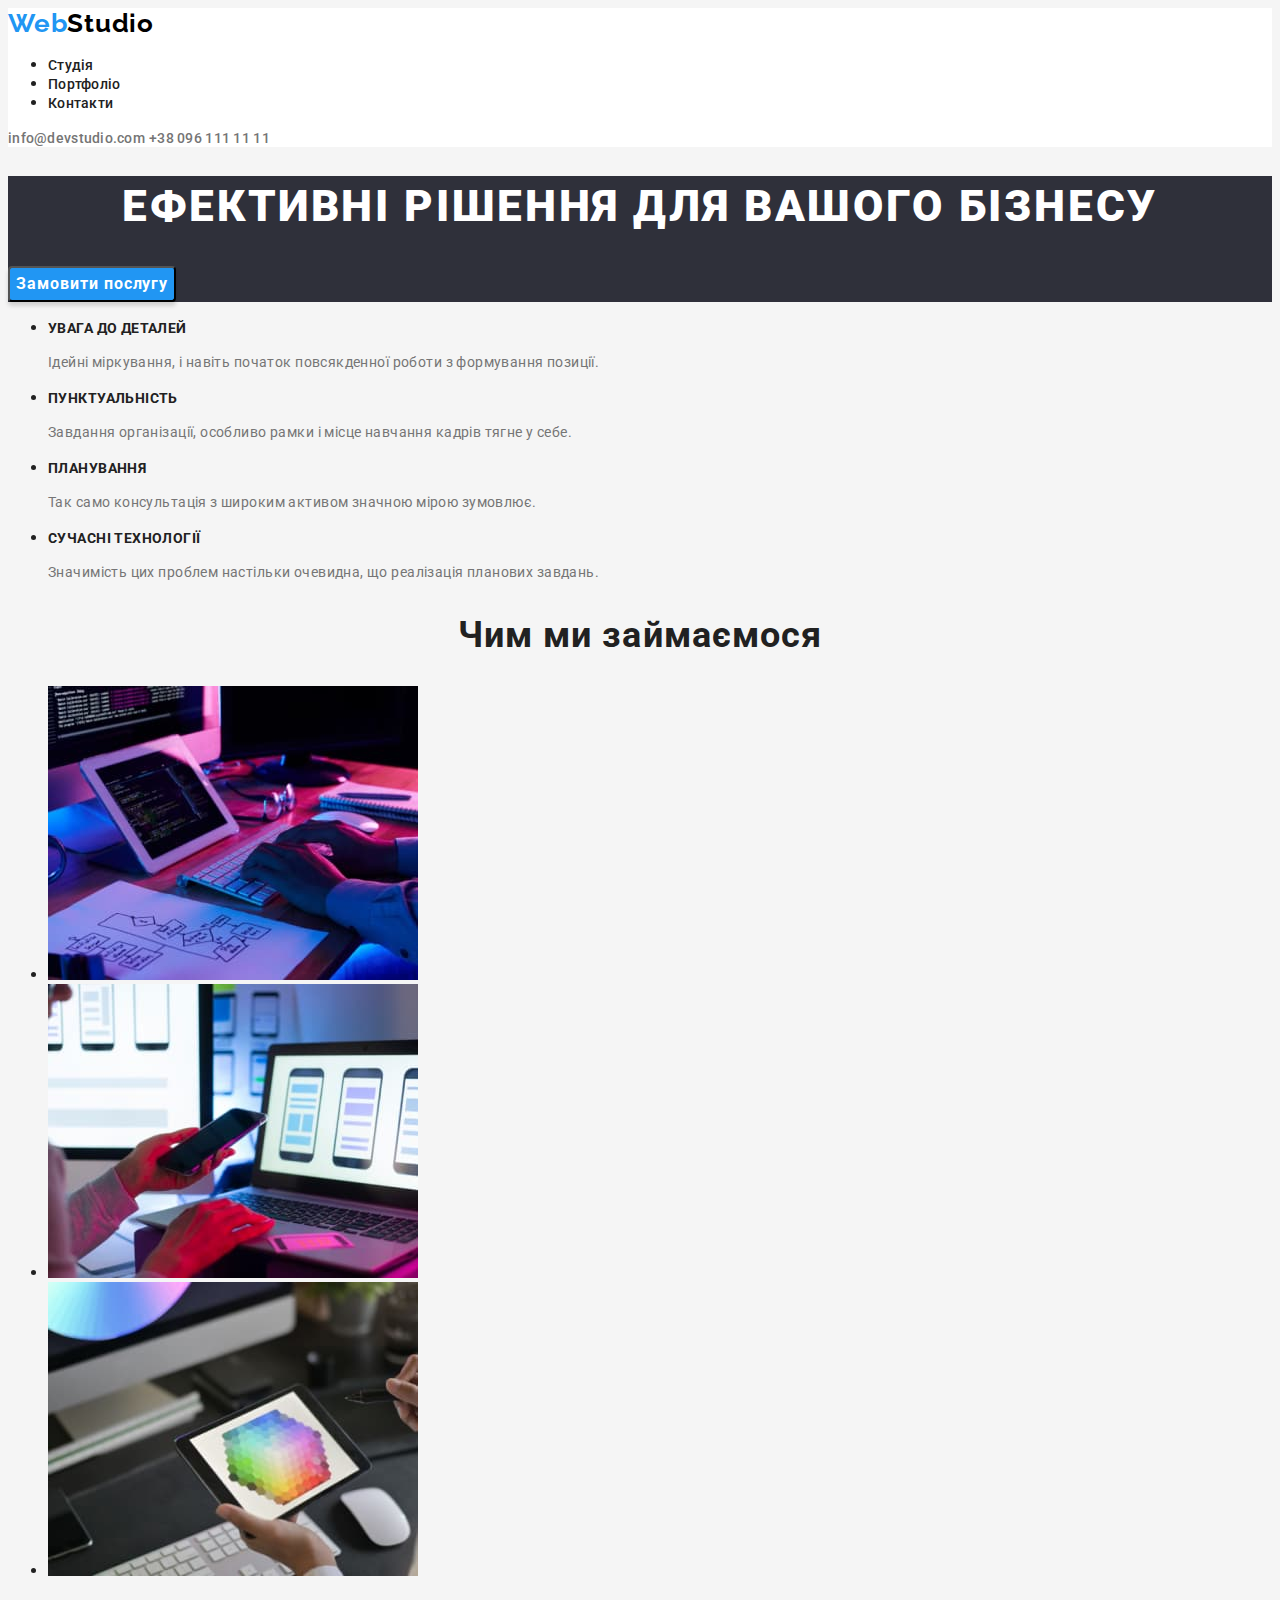
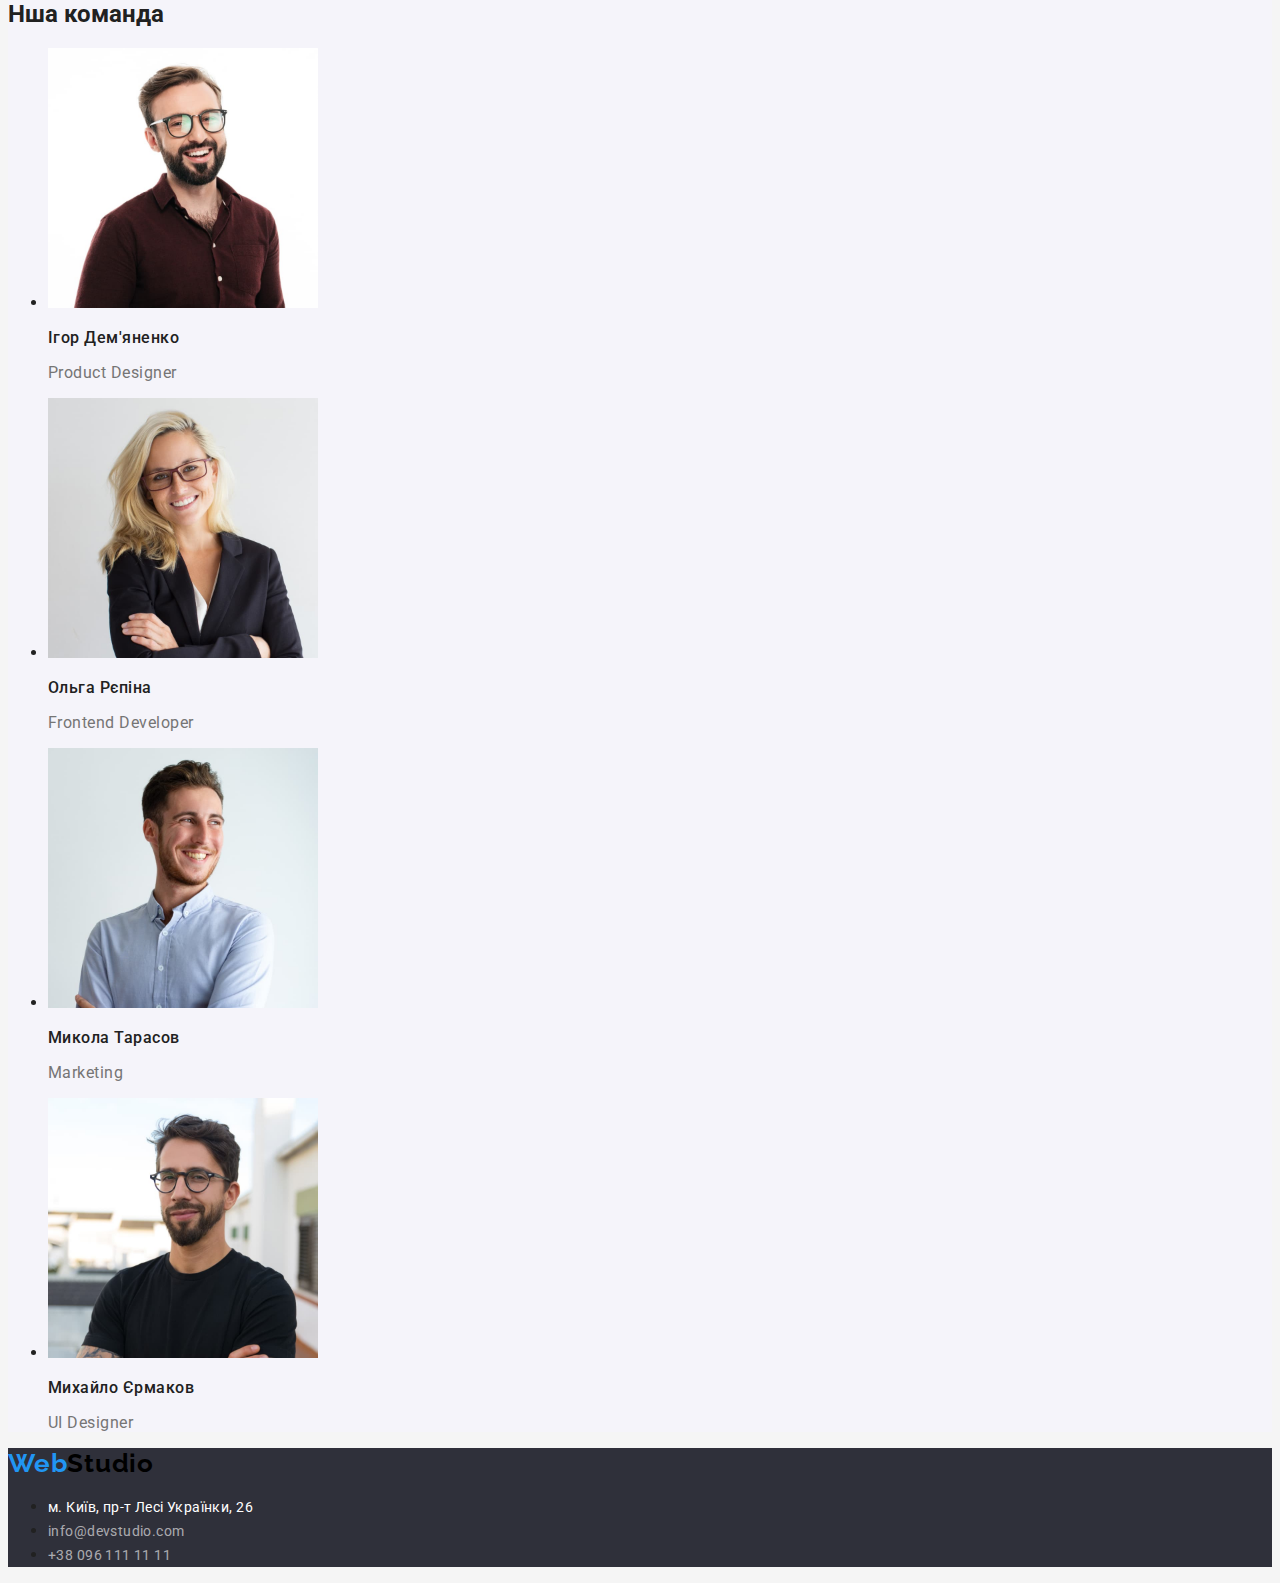
==== index.html @ 6f3c701b "HW$2" ====
<!DOCTYPE html>
<html lang="uk">

<head>
    <meta charset="UTF-8">
    <meta http-equiv="X-UA-Compatible" content="IE=edge">
    <meta name="viewport" content="width=device-width, initial-scale=1.0">
    <link rel="stylesheet" href="/styles/styles.css">
    <link rel="preconnect" href="https://fonts.googleapis.com">
    <link rel="preconnect" href="https://fonts.gstatic.com" crossorigin>
    <link
        href="https://fonts.googleapis.com/css2?family=Raleway:wght@700&family=Roboto:wght@400;500;700;900&display=swap"
        rel="stylesheet">

    <title>Студія</title>

</head>

<body>

    <!--Верхушка сайта-->
    <header>
        <a class="site-logo" href="/"> <span class="logo-web">Web</span>Studio</a>

        <!--Навигация на другие страницы-->
        <nav>
            <ul class="site-nav">
                <li><a href="/index.html" class="link">Студія</a></li>
                <li><a href="/portfolio.html" class="link">Портфоліо</a></li>
                <li><a href="/" class="link">Контакти</a></li>

            </ul>

        </nav>

        <!--Контакты-->
        <div class="site-contacts">
            <a href="mailto:info@devstudio.com" class="contacts"> info@devstudio.com</a>
            <a href="tel:+380961111111" class="contacts">+38 096 111 11 11</a>
        </div>



    </header>

    <!--Основная часть сайта-->
    <main>

        <!--Главная кнопка-->
        <section class="main-button">
            <h1 class="text">Ефективні рішення для вашого бізнесу</h1>
            <button type="button"> <span class="button-text">Замовити послугу</span></button>

        </section>

        <!--Преимущества-->
        <section class="plus">
            <ul>
                <li>
                    <h3 class="list-tittle">УВАГА ДО ДЕТАЛЕЙ</h3>
                    <p class="discription">Ідейні міркування, і навіть початок повсякденної роботи з формування позиції.
                    </p>
                </li>
                <li>
                    <h3 class="list-tittle">ПУНКТУАЛЬНІСТЬ</h3>
                    <p class="discription">Завдання організації, особливо рамки і місце навчання кадрів тягне у себе.
                    </p>
                </li>
                <li>
                    <h3 class="list-tittle">ПЛАНУВАННЯ</h3>
                    <p class="discription">Так само консультація з широким активом значною мірою зумовлює.</p>

                </li>
                <li>
                    <h3 class="list-tittle">СУЧАСНІ ТЕХНОЛОГІЇ</h3>
                    <p class="discription">Значимість цих проблем настільки очевидна, що реалізація планових завдань.
                    </p>
                </li>
            </ul>
        </section>


        <!--Род дейтельности-->
        <section class="mission">
            <h2 class="mission-tittle">Чим ми займаємося</h2>

            <ul>
                <li>
                    <img src="image/keyboard.jpg" alt="Десктопні додатки" width="370" height="294">
                </li>
                <li>
                    <img src="image/phone.jpg" alt="Мобілні додатки" width="370" height="294">
                </li>
                <li>
                    <img src="image/ipad.jpg" alt="Дизайнерські рішення" width="370" height="294">
                </li>
            </ul>

        </section>

        <!--Наша команда-->
        <section class="team">
            <h2>Нша команда</h2>
            <ul>
                <li>
                    <img src="image/imgigor.jpg" alt="фото" width="270" height="260">
                    <h3 class="team-name">Ігор Дем'яненко</h3>
                    <p class="team-job">Product Designer</p>
                </li>
                <li>
                    <img src="image/imgolga.jpg" alt="фото" width="270" height="260">
                    <h3 class="team-name">Ольга Рєпіна</h3>
                    <p class="team-job">Frontend Developer</p>
                </li>
                <li>
                    <img src="image/imgmikola.jpg" alt="фото" width="270" height="260">
                    <h3 class="team-name">Микола Тарасов</h3>
                    <p class="team-job">Marketing</p>
                </li>
                <li>
                    <img src="image/imgmisha.jpg" alt="фото" width="270" height="260">
                    <h3 class="team-name">Михайло Єрмаков</h3>
                    <p class="team-job">UI Designer</p>
                </li>

            </ul>


        </section>

    </main>

    <!--Попка сайта-->
    <footer class="footer">
        <a class="site-logo" href="/"> <span class="logo-web">Web</span>Studio</a>

        <address>
            <ul>
                <li>
                    <a href="https://goo.gl/maps/LkYmeQknonZ3vXYK6" target="_blank" rel="noopener noreferrer"
                        class="map">м. Київ,
                        пр-т Лесі Українки, 26</a>
                </li>
                <li><a href="mailto:info@devstudio.com" class="footer-contacts">info@devstudio.com</a></li>
                <li><a href="tel:+380961111111" class="footer-contacts">+38 096 111 11 11</a></li>
            </ul>
        </address>
    </footer>
</body>

</html>
---- styles/styles.css ----
:root {
    --brand-color: #2196F3
}


/* body */
body{
    font-family: 'Roboto', sans-serif;
    color: #212121;
    background: #F5F5F5;
}


/* header */
header{
    background: #FFFFFF;
    
}
.site-logo{
    font-family: 'Raleway';
        font-style: normal;
        font-weight: 700;
        font-size: 26px;
        line-height: 31px;
        color: #000000;
        /* identical to box height */
    
        letter-spacing: 0.03em;
        text-decoration: none
        
}
.logo-web{
    color: var(--brand-color);

}

.site-nav .link{

    font-family: 'Roboto';
    font-style: normal;
    font-weight: 500;
    font-size: 14px;
    line-height: 16px;
    letter-spacing: 0.02em;

    color: #212121;
    text-decoration: none
}
.site-nav .link:hover,
.site-nav .link:focus{
    color: var(--brand-color);
    cursor: pointer;

}

.site-contacts .contacts{
    font-family: 'Roboto';
        font-style: normal;
        font-weight: 500;
        font-size: 14px;
        line-height: 16px;
        letter-spacing: 0.02em;
    
        color: #757575;
        text-decoration: none
}

.site-contacts .contacts:hover,
.site-contacts .contacts:focus{
    color: var(--brand-color);
    cursor: pointer;
}
    
/* Main */

/* Главная кнопка */
.main-button {
    
    
    background: #2F303A;

}
.main-button .text{


    font-family: 'Roboto';
    font-style: normal;
    font-weight: 900;
    font-size: 44px;
    line-height: 60px;

    text-align: center;
    letter-spacing: 0.06em;
    text-transform: uppercase;

    color: #FFFFFF;
}

.main-button > button{
    background: var(--brand-color);
        box-shadow: 0px 4px 4px rgba(0, 0, 0, 0.15);
        border-radius: 4px;
}
.main-button .button-text{
font-family: 'Roboto';
    font-style: normal;
    font-weight: 700;
    font-size: 16px;
    line-height: 30px;
    /* identical to box height, or 188% */

    display: flex;
    align-items: center;
    text-align: center;
    letter-spacing: 0.06em;

    color: #FFFFFF;
}

/* Преимущества */

.list-tittle{
    font-family: 'Roboto';
        font-style: normal;
        font-weight: 700;
        font-size: 14px;
        line-height: 16px;
        letter-spacing: 0.03em;
        text-transform: uppercase;
    
        color: #212121;
}
    
 .plus .discription{
    font-family: 'Roboto';
        font-style: normal;
        font-weight: 400;
        font-size: 14px;
        line-height: 24px;
        /* or 171% */
    
        letter-spacing: 0.03em;
    
        color: #757575;
}
       
/* Род дейтельности */
.mission-tittle{
    font-family: 'Roboto';
        font-style: normal;
        font-weight: 700;
        font-size: 36px;
        line-height: 42px;
        text-align: center;
        letter-spacing: 0.03em;
    
        color: #212121;
}

/* Наша команда */
.team{
    background: #F5F4FA;
}

.team-name{
    font-family: 'Roboto';
    font-style: normal;
    font-weight: 500;
    font-size: 16px;
    line-height: 19px;
        
    letter-spacing: 0.03em;
    
    color: #212121;
}

.team-job{
font-family: 'Roboto';
    font-style: normal;
    font-weight: 400;
    font-size: 16px;
    line-height: 19px;
    /* identical to box height */

   
    letter-spacing: 0.03em;

    color: #757575;
}

/* Попка сайта */

.footer{
    background: #2F303A;
}

.map {
    font-family: 'Roboto';
        font-style: normal;
        font-weight: 400;
        font-size: 14px;
        line-height: 24px;
        /* or 171% */
    
        letter-spacing: 0.03em;
    
        color: #FFFFFF;
        text-decoration: none
}

.footer-contacts{
    font-family: 'Roboto';
        font-style: normal;
        font-weight: 400;
        font-size: 14px;
        line-height: 24px;
        /* or 171% */
    
        letter-spacing: 0.03em;
    
        color: rgba(255, 255, 255, 0.6);
        text-decoration: none
}

.map:hover
.footer-contacts:hover{
    cursor: pointer;
}
/* Portfolio Main */

.filter button{
background: #F5F4FA;

}

.filter button:hover,
.filter button:focus{
    background: var(--brand-color);
    cursor: pointer;
}
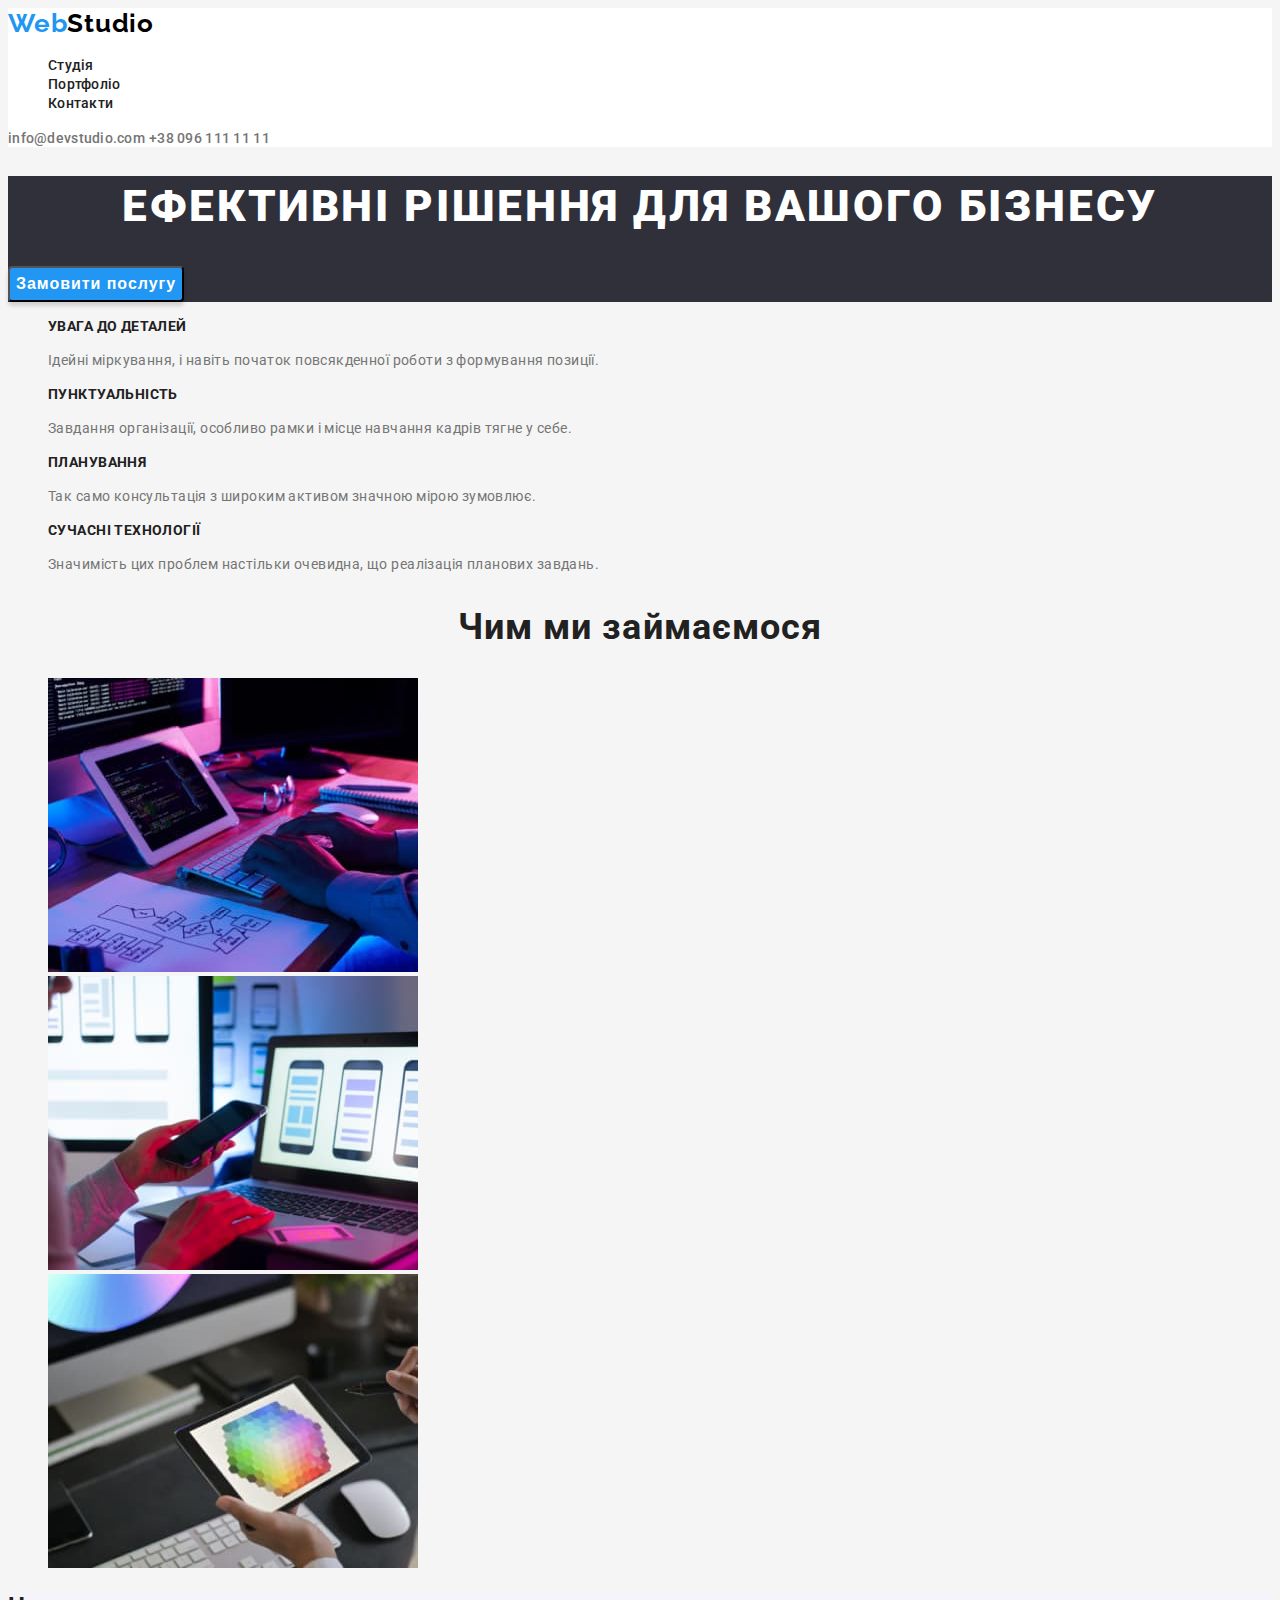
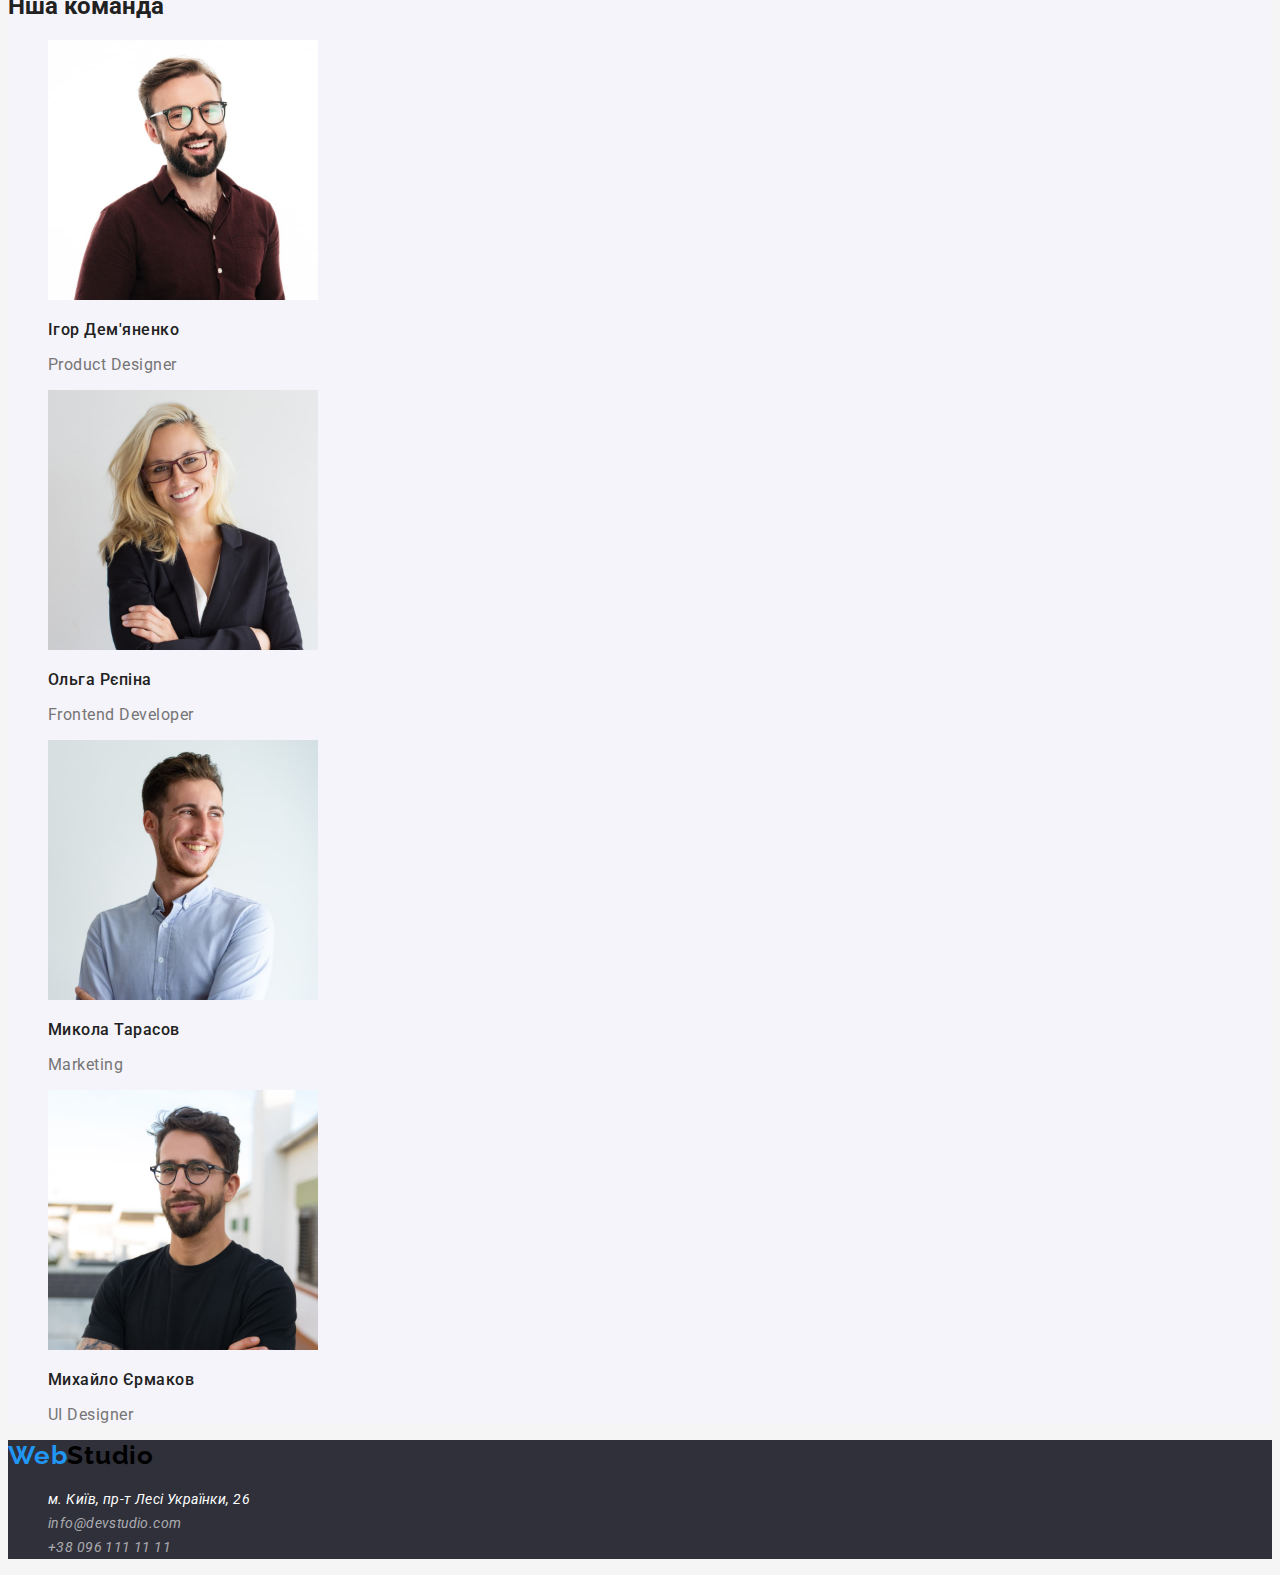
==== commit 07695d41: "Correct mistakes" ====
--- a/index.html
+++ b/index.html
@@ -5,7 +5,6 @@
     <meta charset="UTF-8">
     <meta http-equiv="X-UA-Compatible" content="IE=edge">
     <meta name="viewport" content="width=device-width, initial-scale=1.0">
-    <link rel="stylesheet" href="/styles/styles.css">
     <link rel="preconnect" href="https://fonts.googleapis.com">
     <link rel="preconnect" href="https://fonts.gstatic.com" crossorigin>
     <link
@@ -14,19 +13,21 @@
 
     <title>Студія</title>
 
+    <link rel="stylesheet" href="styles/styles.css">
+
 </head>
 
 <body>
 
     <!--Верхушка сайта-->
     <header>
-        <a class="site-logo" href="/"> <span class="logo-web">Web</span>Studio</a>
+        <a class="site-logo" href="index.html"> <span class="logo-web">Web</span>Studio</a>
 
         <!--Навигация на другие страницы-->
         <nav>
             <ul class="site-nav">
-                <li><a href="/index.html" class="link">Студія</a></li>
-                <li><a href="/portfolio.html" class="link">Портфоліо</a></li>
+                <li><a href="index.html" class="link">Студія</a></li>
+                <li><a href="portfolio.html" class="link">Портфоліо</a></li>
                 <li><a href="/" class="link">Контакти</a></li>
 
             </ul>
@@ -132,7 +133,7 @@
 
     <!--Попка сайта-->
     <footer class="footer">
-        <a class="site-logo" href="/"> <span class="logo-web">Web</span>Studio</a>
+        <a class="site-logo" href="index.html"> <span class="logo-web">Web</span>Studio</a>
 
         <address>
             <ul>
@@ -146,6 +147,7 @@
             </ul>
         </address>
     </footer>
+
 </body>
 
 </html>--- a/styles/styles.css
+++ b/styles/styles.css
@@ -8,6 +8,10 @@
     font-family: 'Roboto', sans-serif;
     color: #212121;
     background: #F5F5F5;
+}
+
+ul{
+    list-style: none;
 }
 
 
@@ -36,8 +40,6 @@
 
 .site-nav .link{
 
-    font-family: 'Roboto';
-    font-style: normal;
     font-weight: 500;
     font-size: 14px;
     line-height: 16px;
@@ -54,8 +56,7 @@
 }
 
 .site-contacts .contacts{
-    font-family: 'Roboto';
-        font-style: normal;
+    
         font-weight: 500;
         font-size: 14px;
         line-height: 16px;
@@ -68,7 +69,7 @@
 .site-contacts .contacts:hover,
 .site-contacts .contacts:focus{
     color: var(--brand-color);
-    cursor: pointer;
+    
 }
     
 /* Main */
@@ -82,9 +83,6 @@
 }
 .main-button .text{
 
-
-    font-family: 'Roboto';
-    font-style: normal;
     font-weight: 900;
     font-size: 44px;
     line-height: 60px;
@@ -102,8 +100,7 @@
         border-radius: 4px;
 }
 .main-button .button-text{
-font-family: 'Roboto';
-    font-style: normal;
+
     font-weight: 700;
     font-size: 16px;
     line-height: 30px;
@@ -120,8 +117,7 @@
 /* Преимущества */
 
 .list-tittle{
-    font-family: 'Roboto';
-        font-style: normal;
+    
         font-weight: 700;
         font-size: 14px;
         line-height: 16px;
@@ -132,9 +128,7 @@
 }
     
  .plus .discription{
-    font-family: 'Roboto';
-        font-style: normal;
-        font-weight: 400;
+   
         font-size: 14px;
         line-height: 24px;
         /* or 171% */
@@ -146,8 +140,7 @@
        
 /* Род дейтельности */
 .mission-tittle{
-    font-family: 'Roboto';
-        font-style: normal;
+    
         font-weight: 700;
         font-size: 36px;
         line-height: 42px;
@@ -163,8 +156,7 @@
 }
 
 .team-name{
-    font-family: 'Roboto';
-    font-style: normal;
+    
     font-weight: 500;
     font-size: 16px;
     line-height: 19px;
@@ -175,9 +167,7 @@
 }
 
 .team-job{
-font-family: 'Roboto';
-    font-style: normal;
-    font-weight: 400;
+
     font-size: 16px;
     line-height: 19px;
     /* identical to box height */
@@ -195,9 +185,7 @@
 }
 
 .map {
-    font-family: 'Roboto';
-        font-style: normal;
-        font-weight: 400;
+   
         font-size: 14px;
         line-height: 24px;
         /* or 171% */
@@ -209,9 +197,7 @@
 }
 
 .footer-contacts{
-    font-family: 'Roboto';
-        font-style: normal;
-        font-weight: 400;
+   
         font-size: 14px;
         line-height: 24px;
         /* or 171% */
@@ -230,6 +216,9 @@
 
 .filter button{
 background: #F5F4FA;
+font-weight: 500;
+    font-size: 16px;
+    line-height: 26px;
 
 }
 
@@ -237,4 +226,20 @@
 .filter button:focus{
     background: var(--brand-color);
     cursor: pointer;
-}+}
+
+/* Проэкты */
+
+.projects h2{
+    font-weight: 700;
+        font-size: 18px;
+        line-height: 36px;
+        letter-spacing: 0.06em;
+}
+
+.projects p{
+    font-size: 16px;
+        line-height: 30px;
+        letter-spacing: 0.03em;
+        color: #757575;
+}
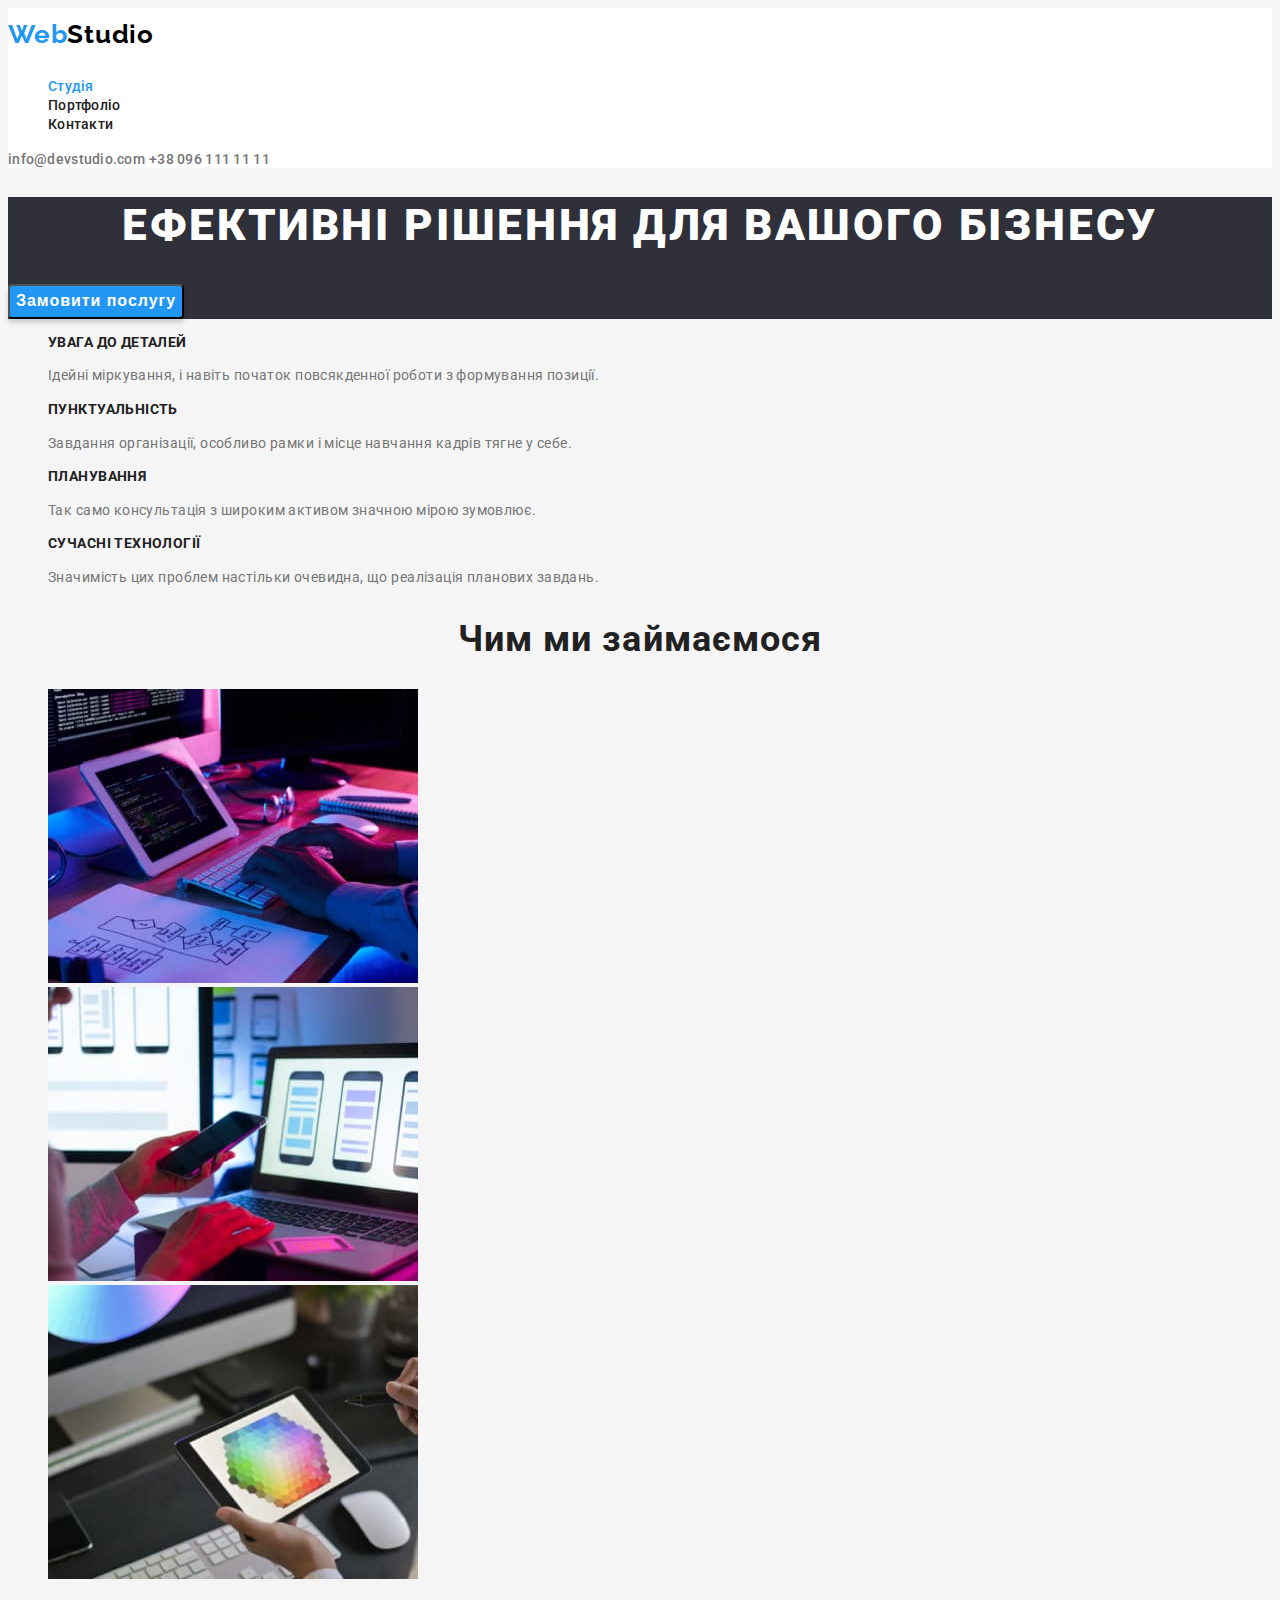
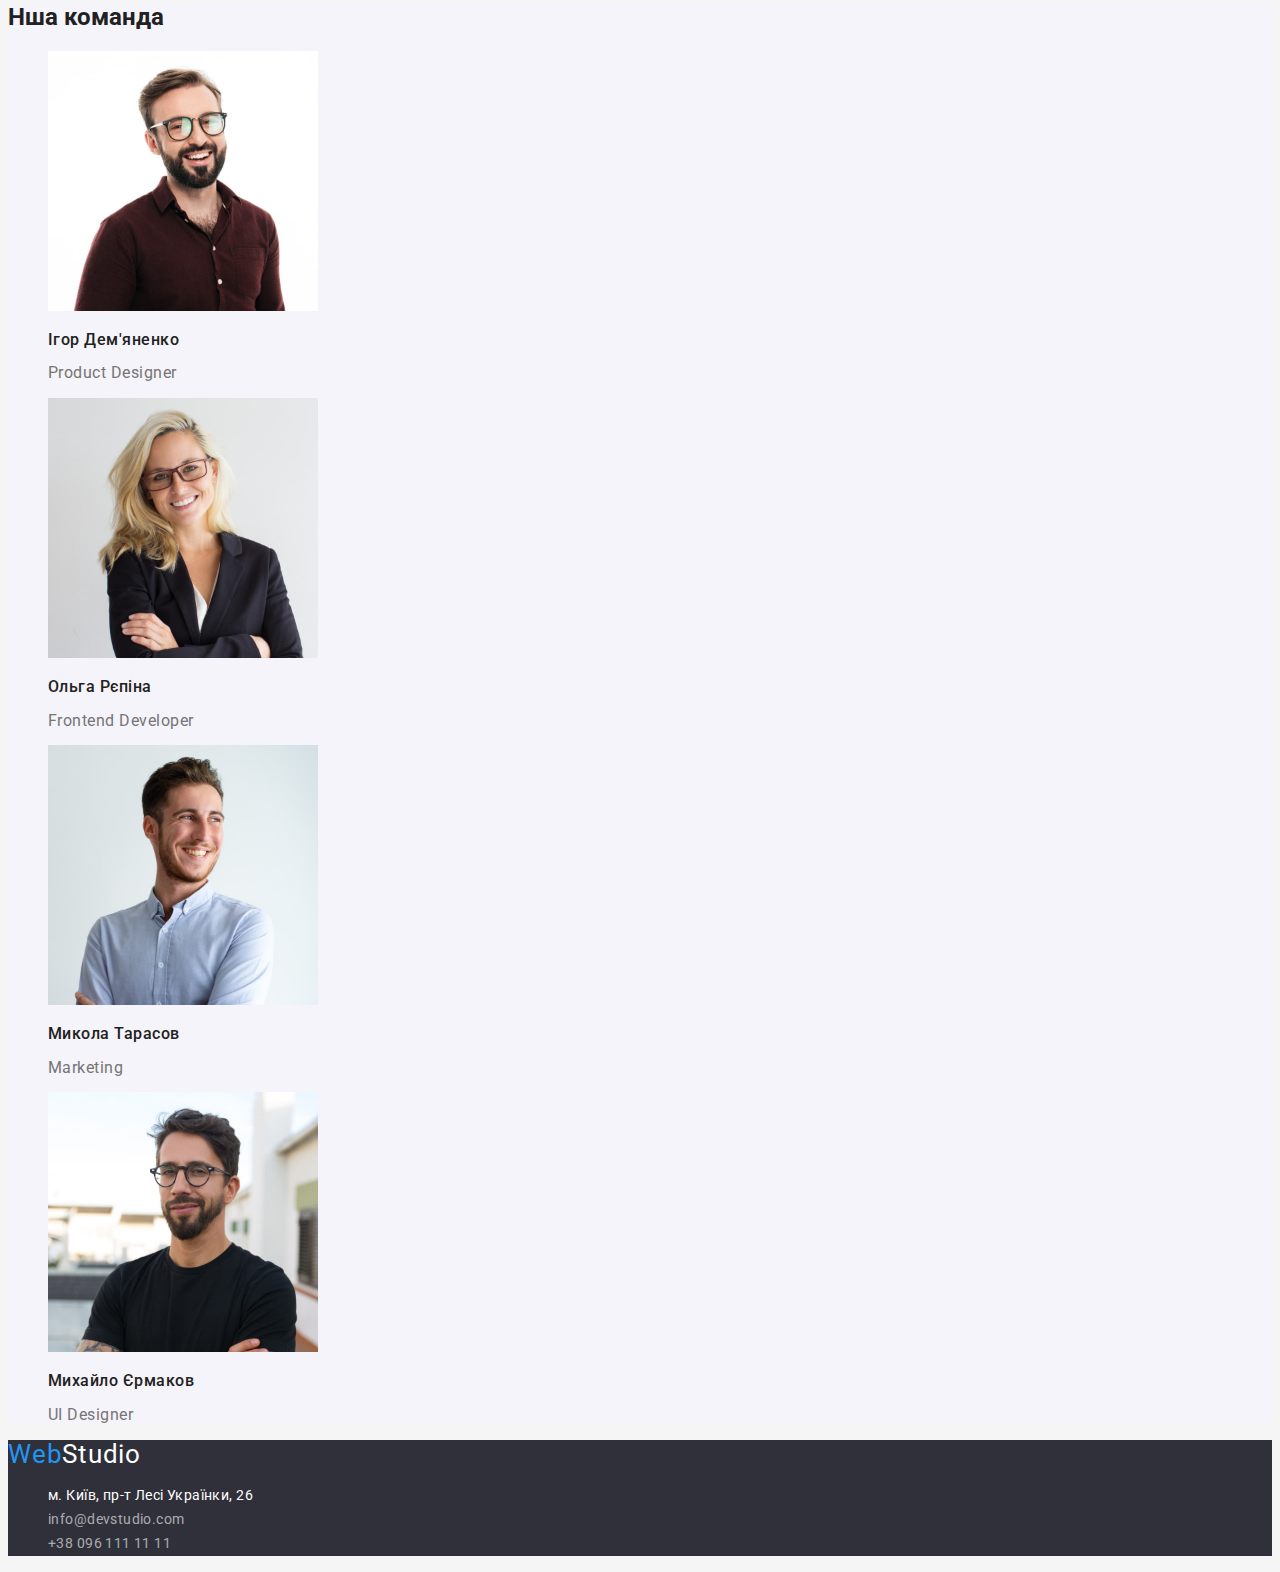
==== commit 16b885f7: "Hope Done" ====
--- a/index.html
+++ b/index.html
@@ -26,7 +26,7 @@
         <!--Навигация на другие страницы-->
         <nav>
             <ul class="site-nav">
-                <li><a href="index.html" class="link">Студія</a></li>
+                <li><a href="index.html" class="link" style="color: #2196F3">Студія</a></li>
                 <li><a href="portfolio.html" class="link">Портфоліо</a></li>
                 <li><a href="/" class="link">Контакти</a></li>
 
@@ -133,7 +133,7 @@
 
     <!--Попка сайта-->
     <footer class="footer">
-        <a class="site-logo" href="index.html"> <span class="logo-web">Web</span>Studio</a>
+        <a class="logo-footer" href="index.html"> <span class="logo-web">Web</span>Studio</a>
 
         <address>
             <ul>
--- a/styles/styles.css
+++ b/styles/styles.css
@@ -1,6 +1,12 @@
 :root {
-    --brand-color: #2196F3
-}
+    --brand-color: #2196F3;
+    --discription: #757575;
+    --dark-font: #2F303A;
+    --white: #FFFFFF;
+    --gray-font: #F5F4FA;
+ 
+}
+
 
 
 /* body */
@@ -17,7 +23,7 @@
 
 /* header */
 header{
-    background: #FFFFFF;
+    background: var(--white);
     
 }
 .site-logo{
@@ -25,9 +31,8 @@
         font-style: normal;
         font-weight: 700;
         font-size: 26px;
-        line-height: 31px;
+        line-height: 2;
         color: #000000;
-        /* identical to box height */
     
         letter-spacing: 0.03em;
         text-decoration: none
@@ -42,9 +47,8 @@
 
     font-weight: 500;
     font-size: 14px;
-    line-height: 16px;
+    line-height: 0.8;
     letter-spacing: 0.02em;
-
     color: #212121;
     text-decoration: none
 }
@@ -59,10 +63,10 @@
     
         font-weight: 500;
         font-size: 14px;
-        line-height: 16px;
+        line-height: 1.1;
         letter-spacing: 0.02em;
     
-        color: #757575;
+        color: var(--discription);
         text-decoration: none
 }
 
@@ -78,20 +82,20 @@
 .main-button {
     
     
-    background: #2F303A;
+    background: var(--dark-font);
 
 }
 .main-button .text{
 
     font-weight: 900;
     font-size: 44px;
-    line-height: 60px;
+    line-height: 1.3;
 
     text-align: center;
     letter-spacing: 0.06em;
     text-transform: uppercase;
 
-    color: #FFFFFF;
+    color: var(--white);
 }
 
 .main-button > button{
@@ -103,15 +107,14 @@
 
     font-weight: 700;
     font-size: 16px;
-    line-height: 30px;
-    /* identical to box height, or 188% */
+    line-height: 1.8;
+
 
     display: flex;
     align-items: center;
     text-align: center;
     letter-spacing: 0.06em;
-
-    color: #FFFFFF;
+    color: var(--white);
 }
 
 /* Преимущества */
@@ -120,22 +123,19 @@
     
         font-weight: 700;
         font-size: 14px;
-        line-height: 16px;
+        line-height: 1.1;
         letter-spacing: 0.03em;
         text-transform: uppercase;
     
-        color: #212121;
+        
 }
     
  .plus .discription{
    
         font-size: 14px;
-        line-height: 24px;
-        /* or 171% */
-    
-        letter-spacing: 0.03em;
-    
-        color: #757575;
+        line-height: 1.7;
+        letter-spacing: 0.03em;
+        color: var(--discription);
 }
        
 /* Род дейтельности */
@@ -143,88 +143,90 @@
     
         font-weight: 700;
         font-size: 36px;
-        line-height: 42px;
+        line-height: 1.1;
         text-align: center;
         letter-spacing: 0.03em;
     
-        color: #212121;
 }
 
 /* Наша команда */
 .team{
-    background: #F5F4FA;
+    background: var(--gray-font);
 }
 
 .team-name{
-    
     font-weight: 500;
     font-size: 16px;
-    line-height: 19px;
-        
+    line-height: 1.1;   
     letter-spacing: 0.03em;
-    
-    color: #212121;
 }
 
 .team-job{
-
-    font-size: 16px;
-    line-height: 19px;
-    /* identical to box height */
-
-   
+    font-size: 16px;
+    line-height: 1.1;
     letter-spacing: 0.03em;
-
-    color: #757575;
+    color: var(--discription);
 }
 
 /* Попка сайта */
+.logo-footer{
+    font-size: 26px;
+    line-height: 1.1;
+    letter-spacing: 0.03em;
+    color: #FFFFFF;
+    text-decoration: none;
+}
 
 .footer{
-    background: #2F303A;
+    background: var(--dark-font);
 }
 
 .map {
    
         font-size: 14px;
-        line-height: 24px;
-        /* or 171% */
-    
-        letter-spacing: 0.03em;
-    
-        color: #FFFFFF;
+        font-style: normal;
+        line-height: 1.7;
+    
+        letter-spacing: 0.03em;
+    
+        color: var(--white);
         text-decoration: none
 }
 
 .footer-contacts{
    
         font-size: 14px;
-        line-height: 24px;
-        /* or 171% */
-    
+        font-style: normal;
+        line-height: 1.7;
         letter-spacing: 0.03em;
     
         color: rgba(255, 255, 255, 0.6);
         text-decoration: none
 }
 
-.map:hover
-.footer-contacts:hover{
+.footer-contacts:hover,
+.footer-contacts:focus{
+    cursor: pointer;
+    color: var(--brand-color);
+}
+
+.map:hover{
     cursor: pointer;
 }
 /* Portfolio Main */
 
 .filter button{
-background: #F5F4FA;
+background: var(--gray-font);
 font-weight: 500;
     font-size: 16px;
-    line-height: 26px;
+    line-height: 1.6;
 
 }
 
 .filter button:hover,
 .filter button:focus{
     background: var(--brand-color);
+    color: #FFFFFF;
     cursor: pointer;
 }
 
@@ -233,13 +235,13 @@
 .projects h2{
     font-weight: 700;
         font-size: 18px;
-        line-height: 36px;
+        line-height: 2;
         letter-spacing: 0.06em;
 }
 
 .projects p{
     font-size: 16px;
-        line-height: 30px;
-        letter-spacing: 0.03em;
-        color: #757575;
-}
+        line-height: 1.8;
+        letter-spacing: 0.03em;
+        color: var(--discription);
+}
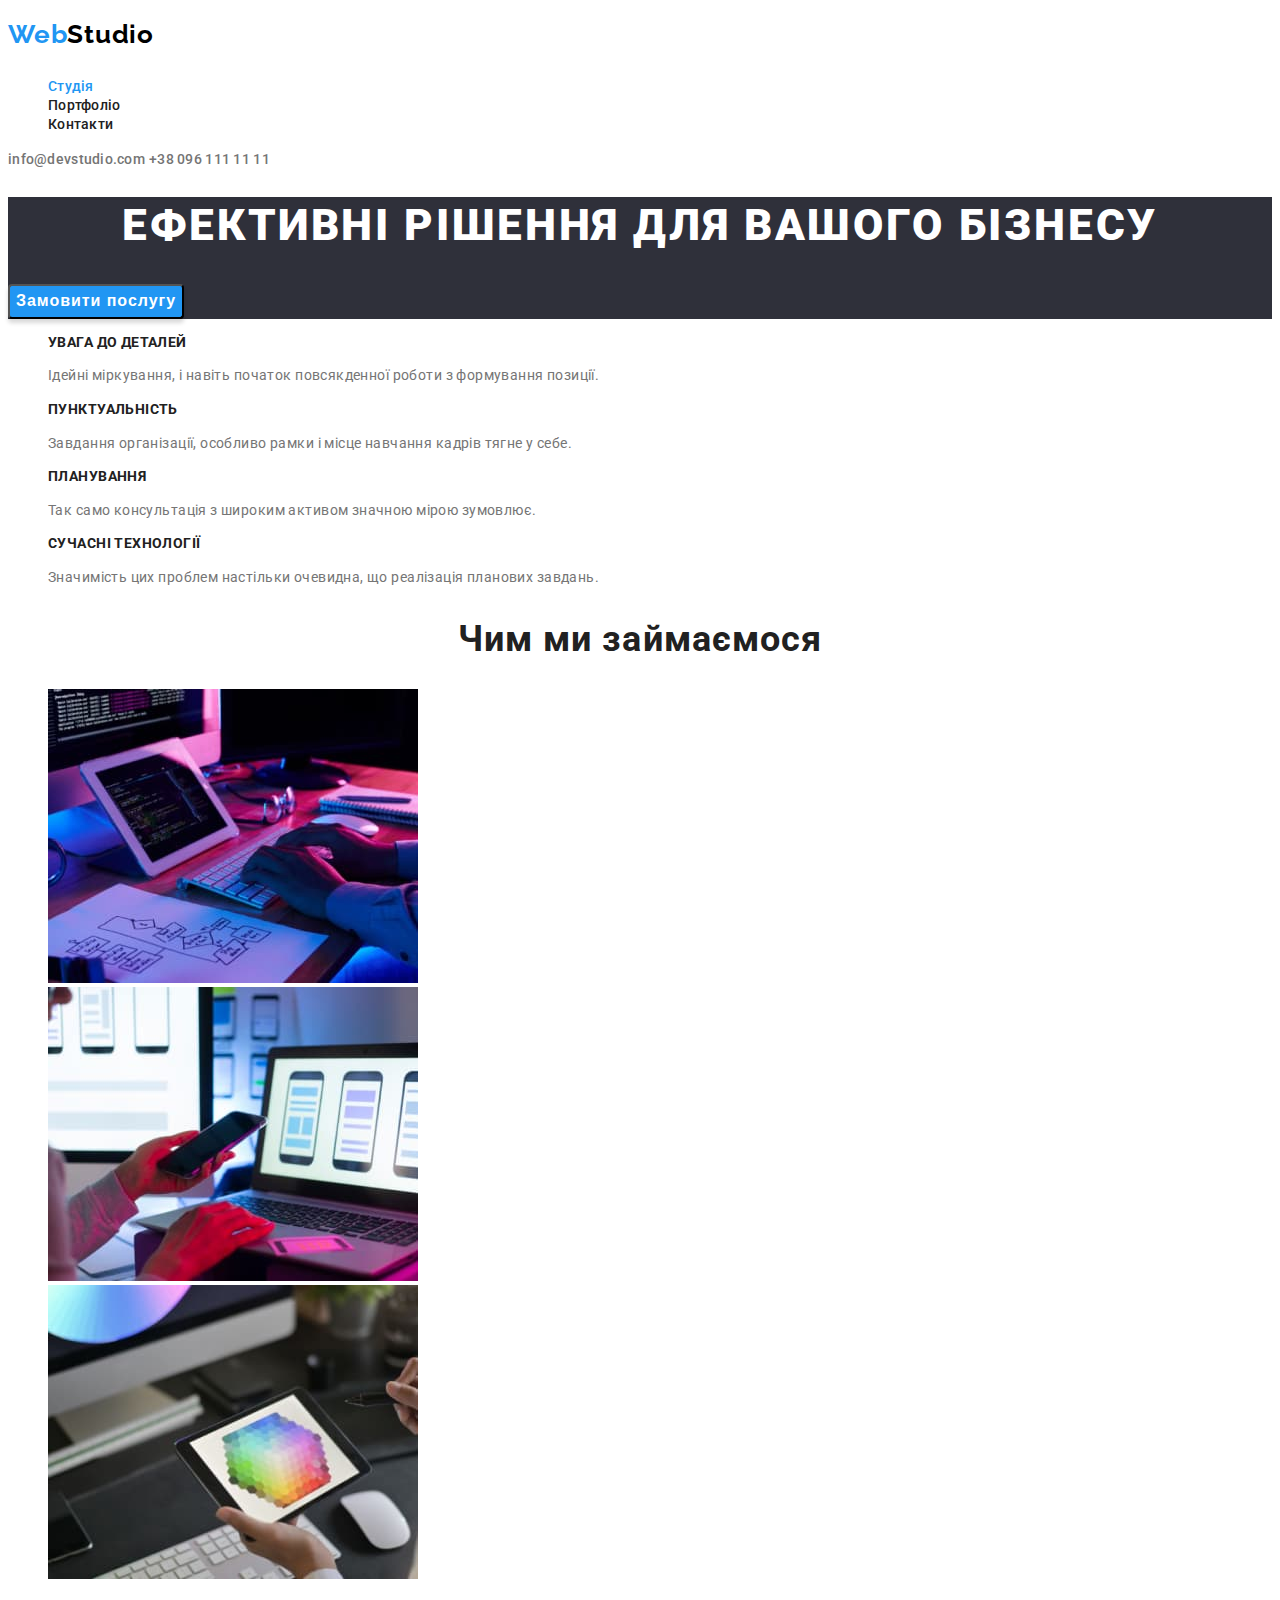
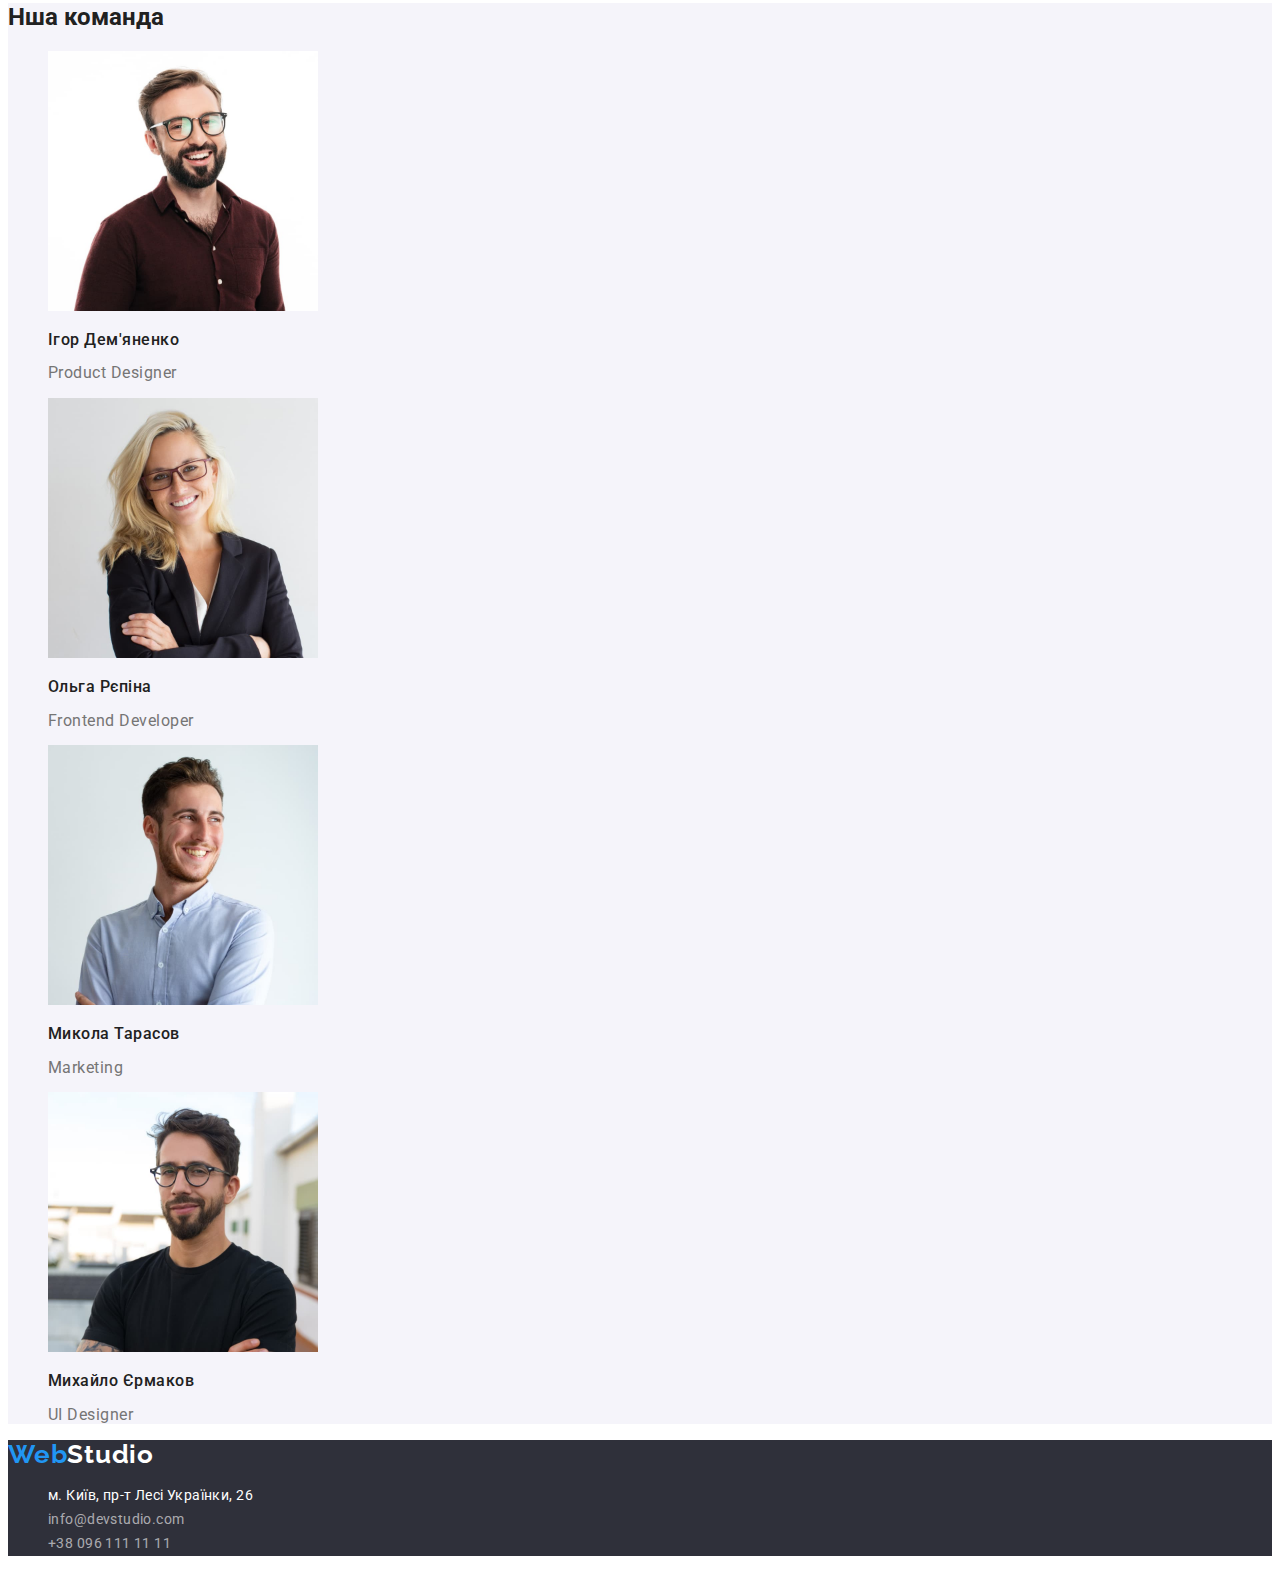
==== commit 54d243c7: "bra" ====
--- a/index.html
+++ b/index.html
@@ -26,9 +26,9 @@
         <!--Навигация на другие страницы-->
         <nav>
             <ul class="site-nav">
-                <li><a href="index.html" class="link" style="color: #2196F3">Студія</a></li>
-                <li><a href="portfolio.html" class="link">Портфоліо</a></li>
-                <li><a href="/" class="link">Контакти</a></li>
+                <li><a href="index.html" class="nav-link current">Студія</a></li>
+                <li><a href="portfolio.html" class="nav-link">Портфоліо</a></li>
+                <li><a href="/" class="nav-link">Контакти</a></li>
 
             </ul>
 
@@ -50,7 +50,7 @@
         <!--Главная кнопка-->
         <section class="main-button">
             <h1 class="text">Ефективні рішення для вашого бізнесу</h1>
-            <button type="button"> <span class="button-text">Замовити послугу</span></button>
+            <button type="button"> <span class="mb-text">Замовити послугу</span></button>
 
         </section>
 
--- a/styles/styles.css
+++ b/styles/styles.css
@@ -8,12 +8,11 @@
 }
 
 
-
 /* body */
 body{
     font-family: 'Roboto', sans-serif;
     color: #212121;
-    background: #F5F5F5;
+    background: var(--white);
 }
 
 ul{
@@ -43,7 +42,7 @@
 
 }
 
-.site-nav .link{
+.nav-link{
 
     font-weight: 500;
     font-size: 14px;
@@ -52,11 +51,15 @@
     color: #212121;
     text-decoration: none
 }
-.site-nav .link:hover,
-.site-nav .link:focus{
-    color: var(--brand-color);
-    cursor: pointer;
-
+.nav-link:hover,
+.nav-link:focus{
+    color: var(--brand-color);
+    cursor: pointer;
+
+}
+
+.nav-link.current{
+    color: var(--brand-color);
 }
 
 .site-contacts .contacts{
@@ -103,7 +106,15 @@
         box-shadow: 0px 4px 4px rgba(0, 0, 0, 0.15);
         border-radius: 4px;
 }
-.main-button .button-text{
+
+.main-button button:hover,
+.main-button button:focus{
+    background: #188CE8;
+        box-shadow: 0px 4px 4px rgba(0, 0, 0, 0.15);
+        border-radius: 4px;
+    cursor: pointer;
+}
+.main-button .mb-text{
 
     font-weight: 700;
     font-size: 16px;
@@ -170,10 +181,16 @@
 
 /* Попка сайта */
 .logo-footer{
-    font-size: 26px;
-    line-height: 1.1;
-    letter-spacing: 0.03em;
-    color: #FFFFFF;
+    font-family: 'Raleway';
+        font-style: normal;
+        font-weight: 700;
+        font-size: 26px;
+        line-height: 1.1;
+        
+    
+        letter-spacing: 0.03em;
+    
+        color: var(--white);
     text-decoration: none;
 }
 
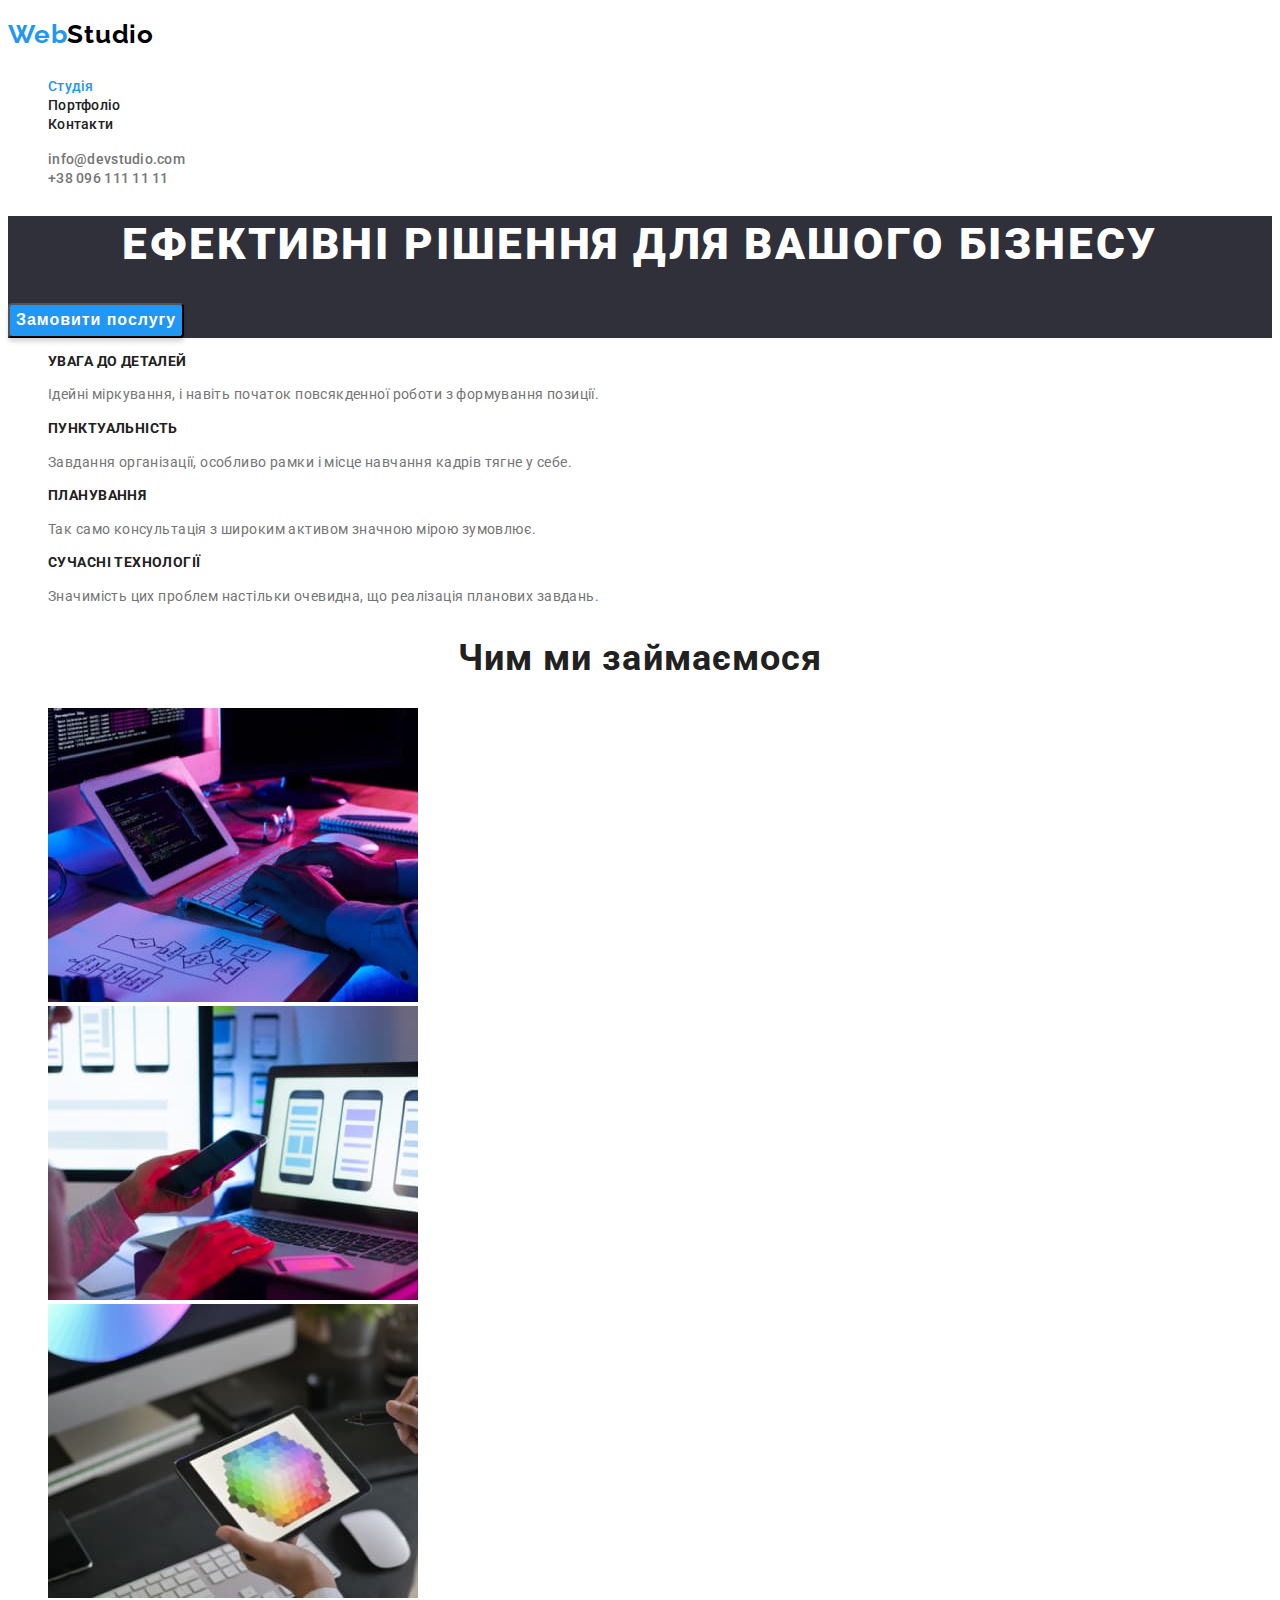
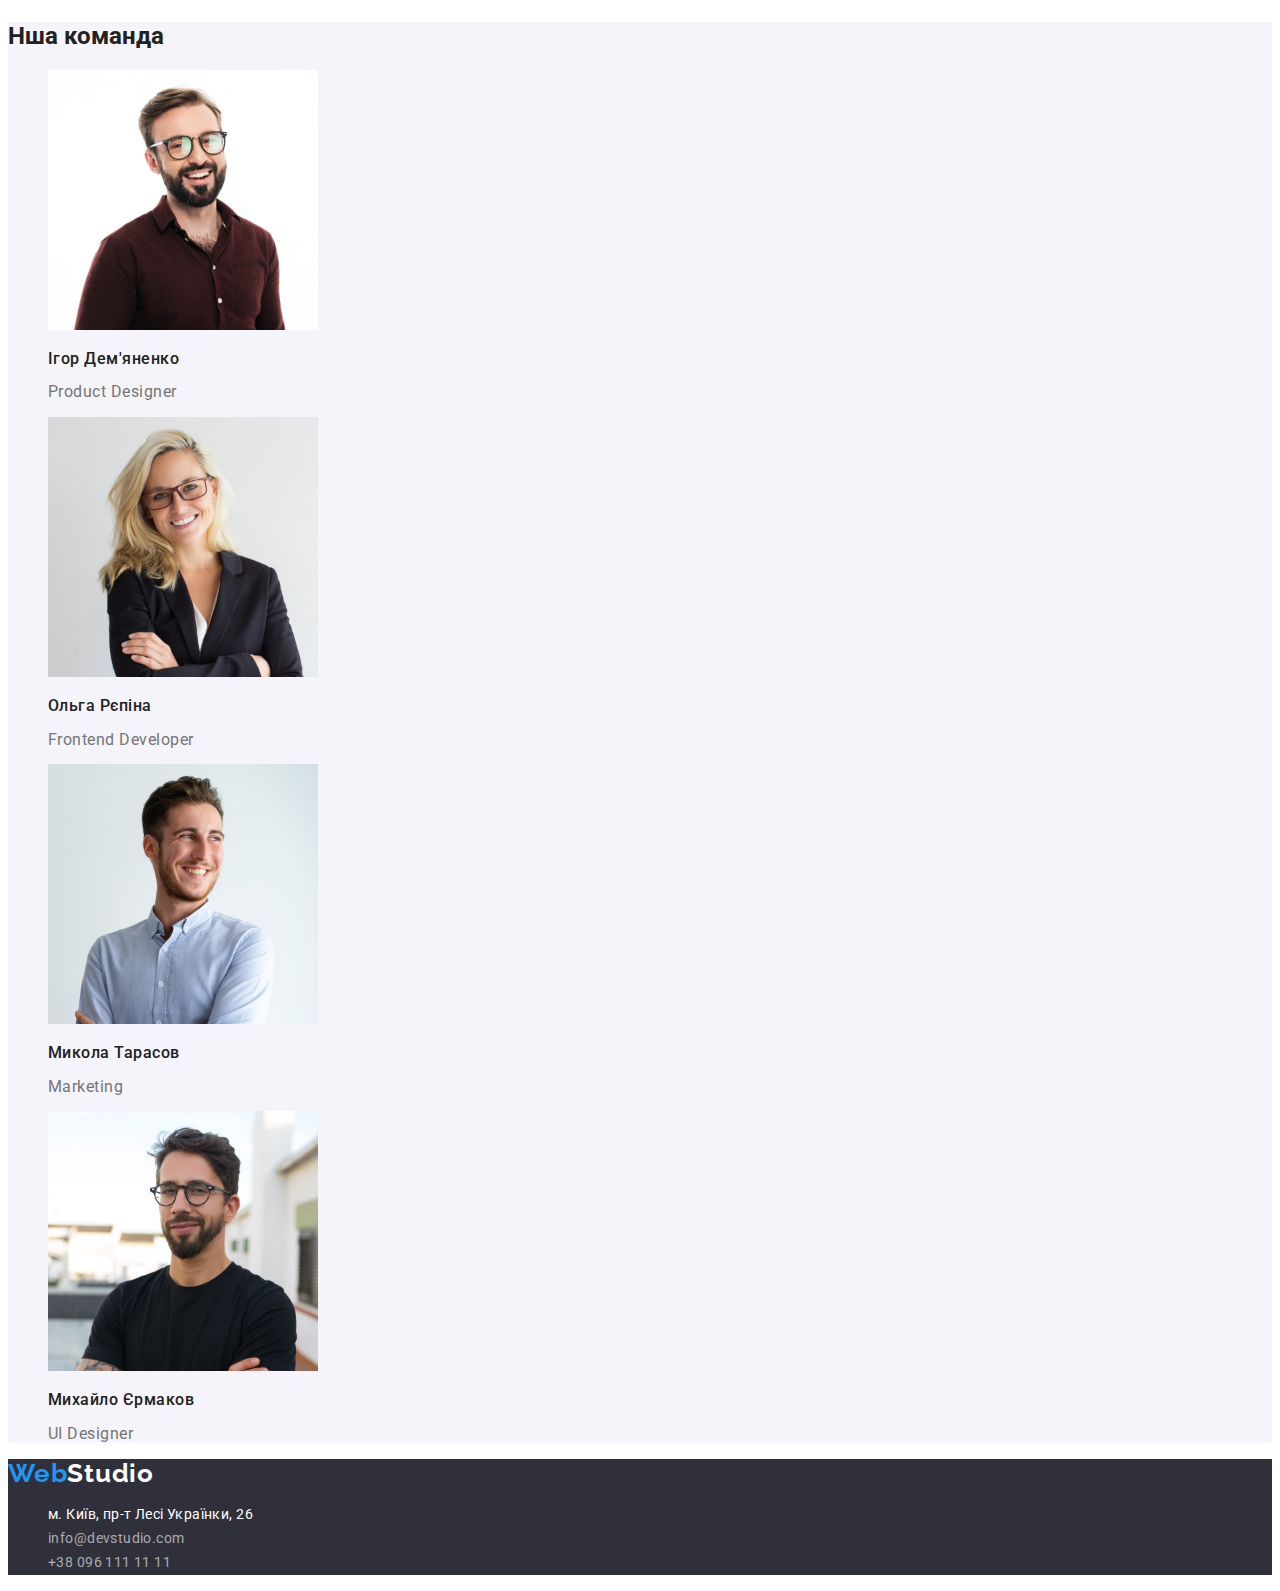
==== commit 55cce635: "button portfolio correct" ====
--- a/index.html
+++ b/index.html
@@ -35,10 +35,10 @@
         </nav>
 
         <!--Контакты-->
-        <div class="site-contacts">
-            <a href="mailto:info@devstudio.com" class="contacts"> info@devstudio.com</a>
-            <a href="tel:+380961111111" class="contacts">+38 096 111 11 11</a>
-        </div>
+        <ul class="site-contacts">
+            <li><a href="mailto:info@devstudio.com" class="contacts"> info@devstudio.com</a></li>
+            <li><a href="tel:+380961111111" class="contacts">+38 096 111 11 11</a></li>
+        </ul>
 
 
 
--- a/styles/styles.css
+++ b/styles/styles.css
@@ -237,6 +237,7 @@
 font-weight: 500;
     font-size: 16px;
     line-height: 1.6;
+    font-family: inherit;
 
 }
 
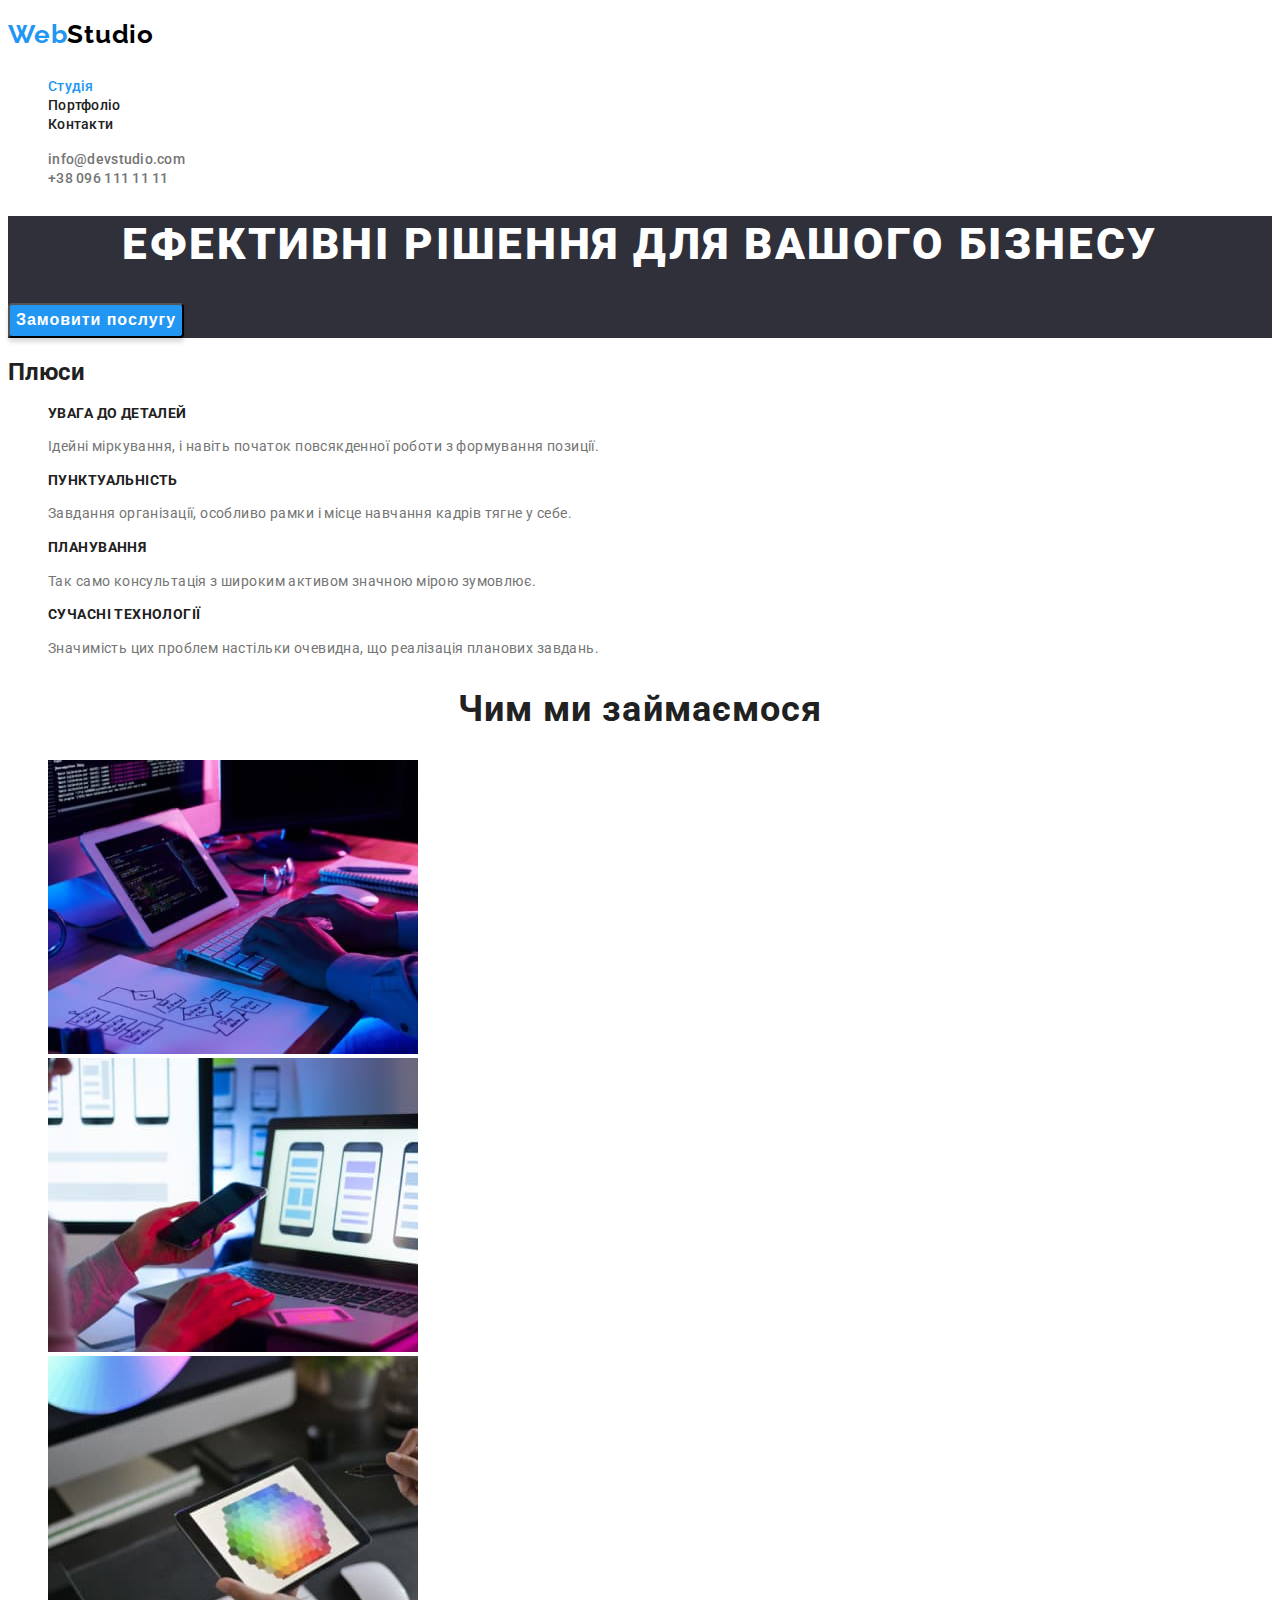
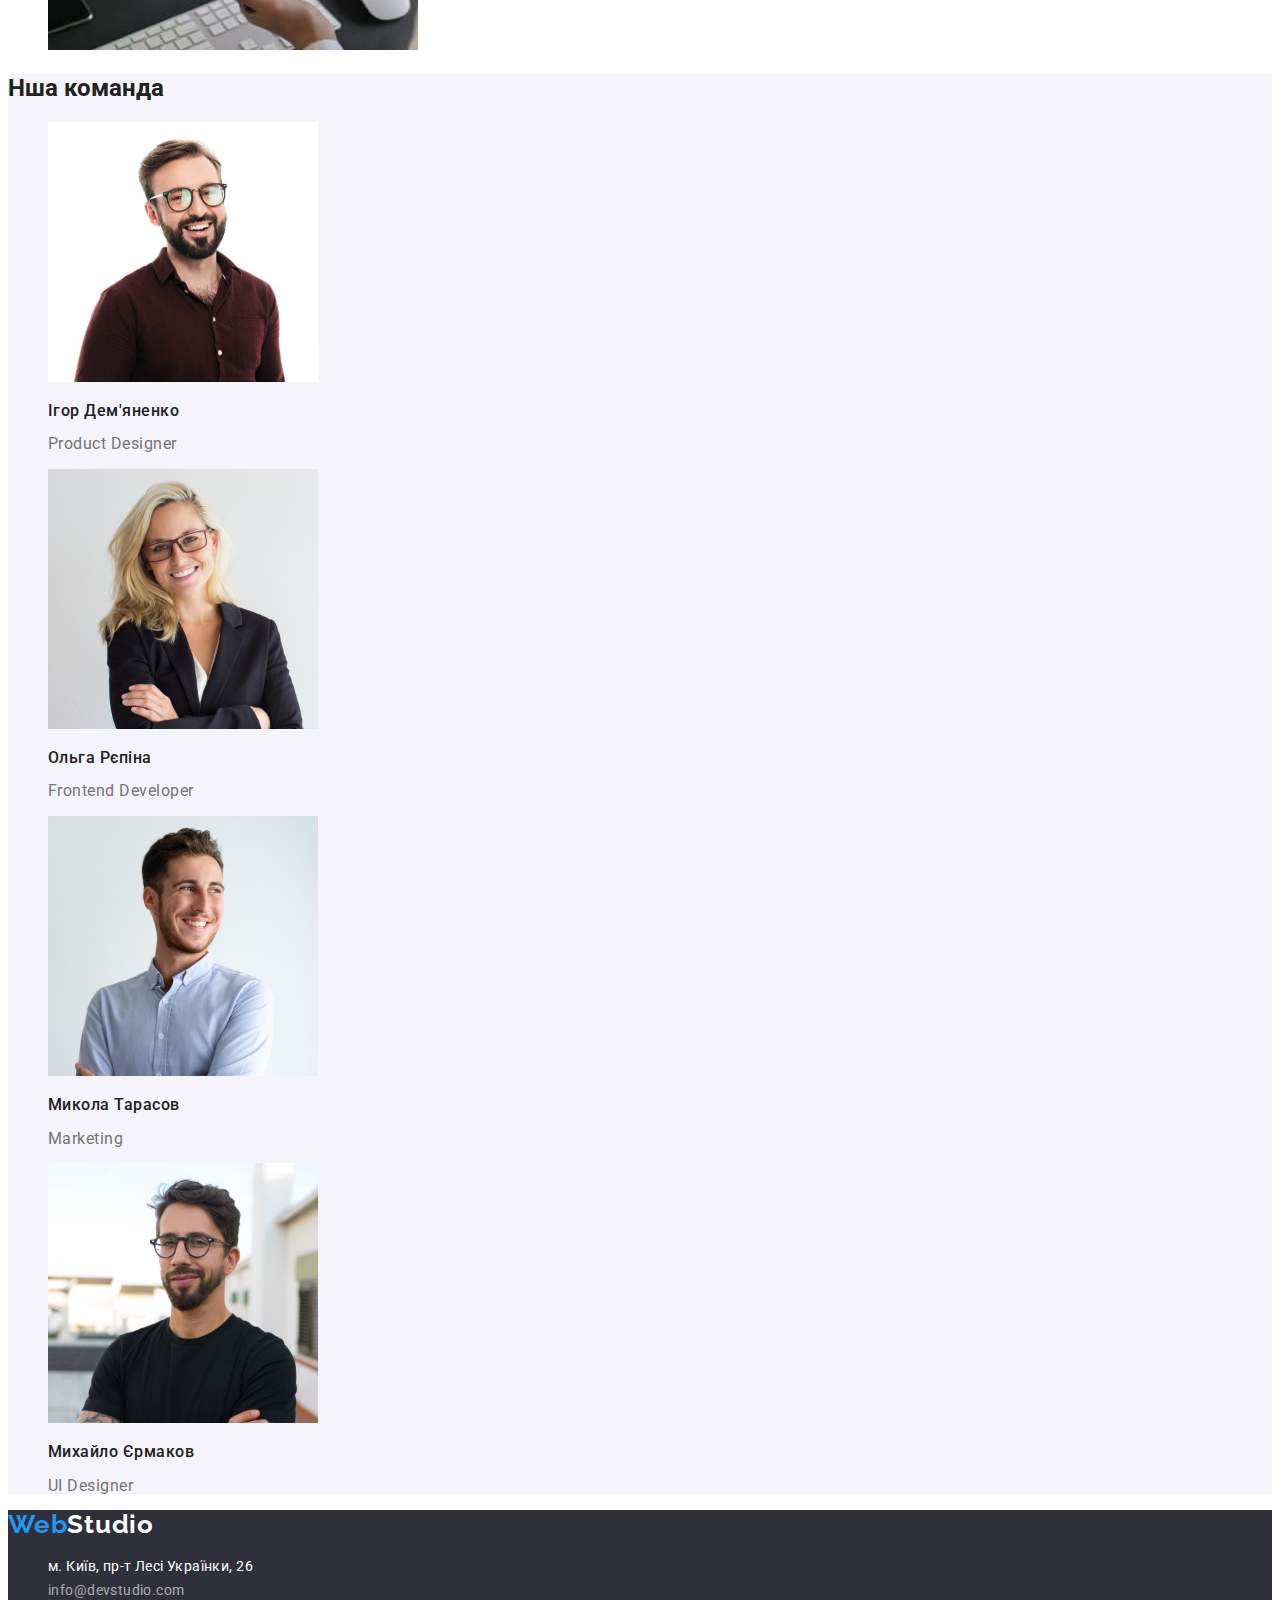
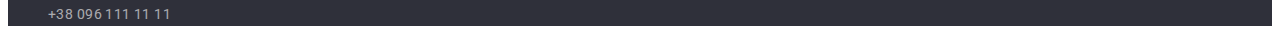
==== commit 27efe050: "done( i hope)" ====
--- a/index.html
+++ b/index.html
@@ -47,15 +47,16 @@
     <!--Основная часть сайта-->
     <main>
 
-        <!--Главная кнопка-->
-        <section class="main-button">
+        <!--Герой-->
+        <section class="hero">
             <h1 class="text">Ефективні рішення для вашого бізнесу</h1>
-            <button type="button"> <span class="mb-text">Замовити послугу</span></button>
+            <button type="button" class="mb-text">Замовити послугу</button>
 
         </section>
 
         <!--Преимущества-->
         <section class="plus">
+            <h2>Плюси</h2>
             <ul>
                 <li>
                     <h3 class="list-tittle">УВАГА ДО ДЕТАЛЕЙ</h3>
@@ -106,22 +107,22 @@
                 <li>
                     <img src="image/imgigor.jpg" alt="фото" width="270" height="260">
                     <h3 class="team-name">Ігор Дем'яненко</h3>
-                    <p class="team-job">Product Designer</p>
+                    <p class="team-job" lang="en">Product Designer</p>
                 </li>
                 <li>
                     <img src="image/imgolga.jpg" alt="фото" width="270" height="260">
                     <h3 class="team-name">Ольга Рєпіна</h3>
-                    <p class="team-job">Frontend Developer</p>
+                    <p class="team-job" lang="en">Frontend Developer</p>
                 </li>
                 <li>
                     <img src="image/imgmikola.jpg" alt="фото" width="270" height="260">
                     <h3 class="team-name">Микола Тарасов</h3>
-                    <p class="team-job">Marketing</p>
+                    <p class="team-job" lang="en">Marketing</p>
                 </li>
                 <li>
                     <img src="image/imgmisha.jpg" alt="фото" width="270" height="260">
                     <h3 class="team-name">Михайло Єрмаков</h3>
-                    <p class="team-job">UI Designer</p>
+                    <p class="team-job" lang="en">UI Designer</p>
                 </li>
 
             </ul>
--- a/styles/styles.css
+++ b/styles/styles.css
@@ -81,14 +81,14 @@
     
 /* Main */
 
-/* Главная кнопка */
-.main-button {
+/* Герой */
+.hero {
     
     
     background: var(--dark-font);
 
 }
-.main-button .text{
+.hero .text{
 
     font-weight: 900;
     font-size: 44px;
@@ -101,29 +101,24 @@
     color: var(--white);
 }
 
-.main-button > button{
+.hero > button{
     background: var(--brand-color);
         box-shadow: 0px 4px 4px rgba(0, 0, 0, 0.15);
         border-radius: 4px;
 }
 
-.main-button button:hover,
-.main-button button:focus{
+.hero button:hover,
+.hero button:focus{
     background: #188CE8;
         box-shadow: 0px 4px 4px rgba(0, 0, 0, 0.15);
         border-radius: 4px;
     cursor: pointer;
 }
-.main-button .mb-text{
+.hero .mb-text{
 
     font-weight: 700;
     font-size: 16px;
     line-height: 1.8;
-
-
-    display: flex;
-    align-items: center;
-    text-align: center;
     letter-spacing: 0.06em;
     color: var(--white);
 }
@@ -173,7 +168,7 @@
 }
 
 .team-job{
-    font-size: 16px;
+    
     line-height: 1.1;
     letter-spacing: 0.03em;
     color: var(--discription);
@@ -198,16 +193,25 @@
     background: var(--dark-font);
 }
 
+address{
+    font-style: normal;
+}
+
 .map {
    
         font-size: 14px;
-        font-style: normal;
         line-height: 1.7;
     
         letter-spacing: 0.03em;
     
         color: var(--white);
         text-decoration: none
+}
+
+.map:hover,
+.map:focus{
+    color: var(--brand-color);
+    cursor: pointer;
 }
 
 .footer-contacts{
@@ -250,15 +254,15 @@
 
 /* Проэкты */
 
-.projects h2{
-    font-weight: 700;
+.projects-tittle{
+    
         font-size: 18px;
         line-height: 2;
         letter-spacing: 0.06em;
 }
 
-.projects p{
-    font-size: 16px;
+.projects-text{
+    
         line-height: 1.8;
         letter-spacing: 0.03em;
         color: var(--discription);
